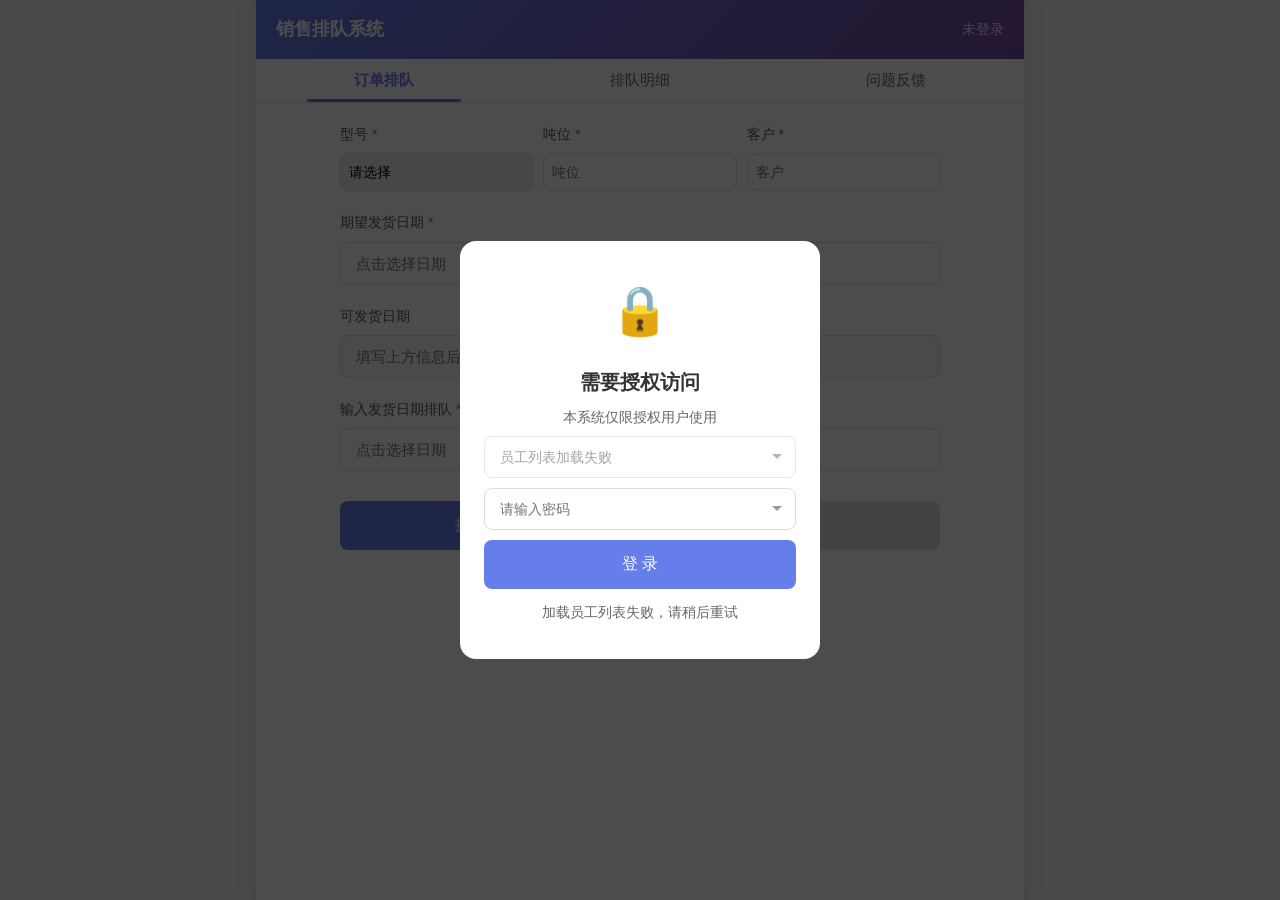
==== index.html @ 38161242 "Complete model filter options" ====
<!DOCTYPE html>
<html lang="zh-CN">
<head>
    <meta charset="UTF-8">
    <meta name="viewport" content="width=device-width, initial-scale=1.0, maximum-scale=1.0, user-scalable=no">
    <title>销售排队系统</title>
    <link rel="stylesheet" href="/css/style.css?v=26">
</head>
<body>
    <div id="authOverlay" class="auth-overlay" style="display:none;">
        <div class="auth-box">
            <div class="auth-icon">🔒</div>
            <h2>需要授权访问</h2>
            <p>本系统仅限授权用户使用</p>
            <div class="auth-form">
                <select id="authUserSelect">
                    <option value="">请选择员工</option>
                </select>
                <input type="password" id="authPassword" placeholder="请输入密码" onkeydown="if(event.key==='Enter')doAuth()">
                <button onclick="doAuth()">登 录</button>
            </div>
            <p class="auth-error" id="authError"></p>
        </div>
    </div>

    <div class="container">
        <header class="header">
            <h1>销售排队系统</h1>
            <div class="user-info">
                <span id="userName">未登录</span>
                <button id="changePwdBtn" class="btn-change-pwd" onclick="openChangePwdModal()" style="display:none;">修改密码</button>
                <button id="logoutBtn" class="btn-logout" onclick="doLogout()" style="display:none;">退出</button>
            </div>
        </header>

        <nav class="nav-tabs">
            <button class="tab-btn active" onclick="showTab('create')">订单排队</button>
            <button class="tab-btn" onclick="showTab('list')">排队明细</button>
            <button class="tab-btn" onclick="showTab('feedback')">问题反馈</button>
        </nav>

        <div id="createTab" class="tab-content active">
            <form id="orderForm" class="order-form" autocomplete="off">
                <div class="form-row">
                    <div class="form-group form-col">
                        <label for="model">型号 <span class="required">*</span></label>
                        <select id="model" name="model" required autocomplete="off">
                            <option value="">请选择</option>
                        </select>
                    </div>
                    <div class="form-group form-col">
                        <label for="tonnage">吨位 <span class="required">*</span></label>
                        <input type="number" id="tonnage" name="tonnage" step="0.01" required placeholder="吨位" autocomplete="off">
                    </div>
                    <div class="form-group form-col">
                        <label for="customer">客户 <span class="required">*</span></label>
                        <input type="text" id="customer" name="customer" required placeholder="客户" autocomplete="off">
                    </div>
                </div>

                <div class="form-group">
                    <label for="expectedDate">期望发货日期 <span class="required">*</span></label>
                    <input type="text" id="expectedDate" name="expectedDate" required readonly placeholder="点击选择日期" onclick="showDatePicker(this)" style="cursor:pointer;background:#fff;">
                </div>

                <div class="form-group">
                    <label for="calculatedDate">可发货日期</label>
                    <input type="text" id="calculatedDate" name="calculatedDate" readonly placeholder="填写上方信息后自动计算">
                </div>

                <div class="form-group">
                    <label for="queueDate">输入发货日期排队 <span class="required">*</span></label>
                    <input type="text" id="queueDate" name="queueDate" required readonly placeholder="点击选择日期" onclick="showDatePicker(this)" style="cursor:pointer;background:#fff;">
                </div>

                <div class="form-actions">
                    <button type="submit" class="btn-submit">提交排队</button>
                    <button type="reset" class="btn-reset">重置</button>
                </div>
            </form>
        </div>

        <div id="listTab" class="tab-content">
            <div class="filter-bar">
                <div id="adminFilter" class="admin-filter"></div>
                <select id="filterModel" onchange="filterOrders()">
                    <option value="">全部型号</option>
                </select>
                <input type="text" id="filterCustomer" placeholder="客户筛选..." oninput="filterOrders()">
                <select id="sortSelect" onchange="sortOrders()">
                    <option value="">默认排序</option>
                    <option value="model">按型号排序</option>
                    <option value="queueDate">按排队日期排序</option>
                    <option value="tonnage">按吨位排序</option>
                </select>
            </div>

            <div id="ordersList" class="orders-list">
                <div class="loading">加载中...</div>
            </div>
            <div id="pagination" class="pagination-container"></div>
        </div>

        <div id="feedbackTab" class="tab-content">
            <div class="feedback-card">
                <div class="feedback-icon"><svg class="feedback-phone-icon" viewBox="0 0 24 24" width="56" height="56" fill="none" stroke="#e74c3c" stroke-width="2" stroke-linecap="round" stroke-linejoin="round"><path d="M22 16.92v3a2 2 0 0 1-2.18 2 19.79 19.79 0 0 1-8.63-3.07 19.5 19.5 0 0 1-6-6 19.79 19.79 0 0 1-3.07-8.67A2 2 0 0 1 4.11 2h3a2 2 0 0 1 2 1.72 12.84 12.84 0 0 0 .7 2.81 2 2 0 0 1-.45 2.11L8.09 9.91a16 16 0 0 0 6 6l1.27-1.27a2 2 0 0 1 2.11-.45 12.84 12.84 0 0 0 2.81.7A2 2 0 0 1 22 16.92z"></path></svg></div>
                <h2>遇到问题？</h2>
                <p class="feedback-desc">如果您在使用系统过程中遇到任何问题，请联系技术支持</p>
                <div class="feedback-info">
                    <div class="feedback-item">
                        <span class="feedback-label">联系人</span>
                        <span class="feedback-value">李刚</span>
                    </div>
                    <div class="feedback-item">
                        <span class="feedback-label">电话</span>
                        <a href="tel:18553303897" class="feedback-value feedback-phone">18553303897</a>
                    </div>
                </div>
                <p class="feedback-tip">工作时间：周一至周五 8:30-17:30</p>
            </div>
        </div>
    </div>

    <div id="editModal" class="modal">
        <div class="modal-content">
            <div class="modal-header">
                <h2>修改排队</h2>
                <span class="close" onclick="closeEditModal()">&times;</span>
            </div>
            <form id="editForm" class="order-form">
                <input type="hidden" id="editRowIndex">
                <div class="form-row">
                    <div class="form-group form-col">
                        <label for="editModel">型号</label>
                        <select id="editModel" name="editModel" required>
                            <option value="">请选择</option>
                        </select>
                    </div>
                    <div class="form-group form-col">
                        <label for="editTonnage">吨位</label>
                        <input type="number" id="editTonnage" name="editTonnage" step="0.01" required placeholder="吨位">
                    </div>
                    <div class="form-group form-col">
                        <label for="editCustomer">客户</label>
                        <input type="text" id="editCustomer" name="editCustomer" required placeholder="客户">
                    </div>
                </div>

                <div class="form-group">
                    <label for="editExpectedDate">期望发货日期</label>
                    <input type="text" id="editExpectedDate" name="editExpectedDate" required readonly placeholder="点击选择日期" onclick="showDatePicker(this)" style="cursor:pointer;background:#fff;">
                </div>

                <div class="form-group">
                    <label for="editCalculatedDate">可发货日期</label>
                    <input type="text" id="editCalculatedDate" name="editCalculatedDate" readonly placeholder="修改上方信息后自动计算">
                </div>

                <div class="form-group">
                    <label for="editQueueDate">输入发货日期排队</label>
                    <input type="text" id="editQueueDate" name="editQueueDate" required readonly placeholder="点击选择日期" onclick="showDatePicker(this)" style="cursor:pointer;background:#fff;">
                    <div class="date-hint" id="editDateHint"></div>
                </div>

                <div class="form-actions">
                    <button type="submit" class="btn-submit">保存修改</button>
                    <button type="button" class="btn-cancel" onclick="closeEditModal()">取消</button>
                </div>
            </form>
        </div>
    </div>

    <div id="changePwdModal" class="modal">
        <div class="modal-content">
            <div class="modal-header">
                <h2>修改密码</h2>
                <span class="close" onclick="closeChangePwdModal()">&times;</span>
            </div>
            <form id="changePwdForm" class="order-form">
                <div class="form-group">
                    <label for="oldPassword">旧密码</label>
                    <input type="password" id="oldPassword" name="oldPassword" required placeholder="请输入旧密码">
                </div>
                <div class="form-group">
                    <label for="newPassword">新密码</label>
                    <input type="password" id="newPassword" name="newPassword" required placeholder="请输入新密码">
                </div>
                <div class="form-group">
                    <label for="confirmPassword">确认新密码</label>
                    <input type="password" id="confirmPassword" name="confirmPassword" required placeholder="请再次输入新密码">
                </div>
                <div class="form-actions">
                    <button type="submit" class="btn-submit">确认修改</button>
                    <button type="button" class="btn-cancel" onclick="closeChangePwdModal()">取消</button>
                </div>
            </form>
        </div>
    </div>

    <div id="toast" class="toast"></div>

    <script src="/js/app.js?v=26"></script>
</body>
</html>
---- css/style.css ----
* {
    margin: 0;
    padding: 0;
    box-sizing: border-box;
}

body {
    font-family: -apple-system, BlinkMacSystemFont, 'Segoe UI', 'PingFang SC', 'Hiragino Sans GB', 'Microsoft YaHei', sans-serif;
    background-color: #f5f5f5;
    color: #333;
    line-height: 1.6;
}

.container {
    max-width: 100%;
    min-height: 100vh;
    background: #fff;
}

.header {
    background: linear-gradient(135deg, #667eea 0%, #764ba2 100%);
    color: white;
    padding: 15px 20px;
    display: flex;
    justify-content: space-between;
    align-items: center;
    position: sticky;
    top: 0;
    z-index: 100;
}

.header h1 {
    font-size: 18px;
    font-weight: 600;
}

.user-info {
    font-size: 14px;
    opacity: 0.9;
}

.nav-tabs {
    display: flex;
    background: #fff;
    border-bottom: 1px solid #e0e0e0;
    position: sticky;
    top: 56px;
    z-index: 99;
}

.tab-btn {
    flex: 1;
    padding: 12px;
    border: none;
    background: #fff;
    color: #666;
    font-size: 15px;
    cursor: pointer;
    transition: all 0.3s;
    position: relative;
}

.tab-btn.active {
    color: #667eea;
    font-weight: 600;
}

.tab-btn.active::after {
    content: '';
    position: absolute;
    bottom: 0;
    left: 20%;
    right: 20%;
    height: 3px;
    background: #667eea;
    border-radius: 2px;
}

.tab-content {
    display: none;
    padding: 20px;
}

.tab-content.active {
    display: block;
}

.order-form {
    max-width: 600px;
    margin: 0 auto;
}

.form-group {
    margin-bottom: 20px;
}

.form-row {
    display: flex;
    gap: 10px;
    margin-bottom: 0;
}

.form-row .form-group {
    flex: 1;
    margin-bottom: 20px;
}

.form-row .form-col input,
.form-row .form-col select {
    padding: 10px 8px;
    font-size: 14px;
}

.form-group label {
    display: block;
    margin-bottom: 8px;
    font-size: 14px;
    font-weight: 500;
    color: #555;
}

.form-group input,
.form-group select {
    width: 100%;
    padding: 12px 15px;
    border: 1px solid #ddd;
    border-radius: 8px;
    font-size: 15px;
    transition: border-color 0.3s;
    -webkit-appearance: none;
    appearance: none;
}

.form-group input:focus,
.form-group select:focus {
    outline: none;
    border-color: #667eea;
}

.form-group input[readonly] {
    background: #f8f9fa;
    color: #666;
}

.required {
    color: #e74c3c;
}

.date-hint {
    font-size: 12px;
    margin-top: 6px;
    min-height: 18px;
}

/* 授权弹窗 */
.auth-overlay {
    position: fixed;
    top: 0;
    left: 0;
    width: 100%;
    height: 100%;
    background: rgba(0,0,0,0.7);
    z-index: 2000;
    display: flex;
    justify-content: center;
    align-items: center;
    padding: 20px;
}

.auth-box {
    background: white;
    border-radius: 16px;
    padding: 32px 24px;
    width: 100%;
    max-width: 360px;
    text-align: center;
}

.auth-icon {
    font-size: 48px;
    margin-bottom: 16px;
}

.auth-box h2 {
    font-size: 20px;
    margin-bottom: 8px;
    color: #333;
}

.auth-box p {
    color: #666;
    font-size: 14px;
    margin-bottom: 4px;
}

.auth-hint {
    color: #999;
    font-size: 12px;
    margin-bottom: 16px;
    margin-top: 8px;
}

.auth-btn-wechat {
    padding: 14px 32px;
    background: #667eea;
    color: white;
    border: none;
    border-radius: 8px;
    font-size: 16px;
    font-weight: 500;
    cursor: pointer;
    width: 100%;
}

.auth-form {
    display: flex;
    flex-direction: column;
    gap: 10px;
    margin-top: 8px;
}

.auth-form input,
.auth-form select {
    padding: 12px 15px;
    border: 1px solid #ddd;
    border-radius: 8px;
    font-size: 14px;
    width: 100%;
    box-sizing: border-box;
    appearance: none;
    -webkit-appearance: none;
    background-color: #fff;
    background-image: url("data:image/svg+xml,%3Csvg xmlns='http://www.w3.org/2000/svg' width='12' height='12' viewBox='0 0 12 12'%3E%3Cpath fill='%23999' d='M6 8L1 3h10z'/%3E%3C/svg%3E");
    background-repeat: no-repeat;
    background-position: right 12px center;
    padding-right: 32px;
}

.auth-form select:focus {
    outline: none;
    border-color: #667eea;
    box-shadow: 0 0 0 2px rgba(102,126,234,0.15);
}

.auth-form button {
    padding: 14px;
    background: #667eea;
    color: white;
    border: none;
    border-radius: 8px;
    font-size: 16px;
    font-weight: 500;
    cursor: pointer;
}

.auth-error {
    color: #e74c3c;
    font-size: 13px;
    margin-top: 12px;
    min-height: 18px;
}

.btn-change-pwd,
.btn-logout {
    background: rgba(255,255,255,0.2);
    color: white;
    border: 1px solid rgba(255,255,255,0.4);
    border-radius: 4px;
    padding: 4px 10px;
    font-size: 12px;
    cursor: pointer;
    margin-left: 8px;
}

.btn-logout {
    background: rgba(255,100,100,0.3);
    border-color: rgba(255,100,100,0.5);
}

.form-actions {
    display: flex;
    gap: 12px;
    margin-top: 30px;
}

.btn-submit,
.btn-reset,
.btn-cancel {
    flex: 1;
    padding: 14px;
    border: none;
    border-radius: 8px;
    font-size: 16px;
    font-weight: 500;
    cursor: pointer;
    transition: all 0.3s;
}

.btn-submit {
    background: #667eea;
    color: white;
}

.btn-reset,
.btn-cancel {
    background: #e0e0e0;
    color: #666;
}

.btn-submit:active,
.btn-reset:active,
.btn-cancel:active {
    transform: scale(0.98);
}

.filter-bar {
    display: flex;
    gap: 10px;
    margin-bottom: 20px;
}

.filter-bar input,
.filter-bar select {
    flex: 1;
    padding: 10px;
    border: 1px solid #ddd;
    border-radius: 6px;
    font-size: 14px;
}

.orders-list {
    overflow-x: auto;
    -webkit-overflow-scrolling: touch;
}

.order-table {
    width: 100%;
    border-collapse: collapse;
    font-size: 15px;
    background: #fff;
}

.order-table thead {
    position: sticky;
    top: 0;
    z-index: 10;
}

.order-table th {
    background: #f0f2f5;
    color: #555;
    font-weight: 600;
    padding: 10px 8px;
    text-align: left;
    white-space: nowrap;
    border-bottom: 2px solid #e0e0e0;
    font-size: 14px;
}

.order-table td {
    padding: 10px 8px;
    border-bottom: 1px solid #f0f0f0;
    color: #333;
    vertical-align: middle;
}

.order-table tbody tr:hover {
    background: #f8f9ff;
}

.order-table tbody tr:active {
    background: #eef1ff;
}

.td-model {
    font-weight: 600;
    color: #333;
    white-space: nowrap;
}

/* 管理员筛选样式 */
.admin-filter {
    display: flex;
    gap: 8px;
}

.admin-filter button {
    padding: 6px 14px;
    border: 1px solid #667eea;
    background: #fff;
    color: #667eea;
    border-radius: 6px;
    cursor: pointer;
    font-size: 13px;
    transition: all 0.2s;
    white-space: nowrap;
}

.admin-filter button:hover {
    background: #f0f2ff;
}

.admin-filter button.active {
    background: #667eea;
    color: #fff;
}

/* 分页样式 */
.pagination-container {
    padding: 15px 20px;
    display: flex;
    justify-content: center;
}

.pagination {
    display: flex;
    align-items: center;
    gap: 10px;
}

.pagination button {
    padding: 8px 16px;
    border: 1px solid #667eea;
    background: #fff;
    color: #667eea;
    border-radius: 6px;
    cursor: pointer;
    font-size: 14px;
}

.pagination button:hover:not(:disabled) {
    background: #667eea;
    color: #fff;
}

.pagination button:disabled {
    border-color: #ccc;
    color: #999;
    cursor: not-allowed;
}

.pagination .page-info {
    font-size: 14px;
    color: #666;
    min-width: 60px;
    text-align: center;
}

.td-calc {
    color: #667eea;
    font-weight: 500;
}

.td-actions {
    white-space: nowrap;
}

.btn-edit,
.btn-delete {
    padding: 5px 12px;
    border: none;
    border-radius: 4px;
    font-size: 12px;
    cursor: pointer;
    margin-right: 4px;
    transition: all 0.2s;
}

.btn-edit {
    background: #667eea;
    color: white;
}

.btn-delete {
    background: #e74c3c;
    color: white;
}

.btn-edit:active,
.btn-delete:active {
    transform: scale(0.95);
    opacity: 0.8;
}

.modal {
    display: none;
    position: fixed;
    top: 0;
    left: 0;
    width: 100%;
    height: 100%;
    background: rgba(0,0,0,0.5);
    z-index: 1000;
    justify-content: center;
    align-items: flex-end;
}

.modal.show {
    display: flex;
}

.modal-content {
    background: white;
    width: 100%;
    max-height: 90vh;
    overflow-y: auto;
    border-radius: 20px 20px 0 0;
    padding: 20px;
    animation: slideUp 0.3s ease;
}

@keyframes slideUp {
    from {
        transform: translateY(100%);
    }
    to {
        transform: translateY(0);
    }
}

.modal-header {
    display: flex;
    justify-content: space-between;
    align-items: center;
    margin-bottom: 20px;
}

.modal-header h2 {
    font-size: 18px;
}

.close {
    font-size: 28px;
    color: #999;
    cursor: pointer;
}

.toast {
    position: fixed;
    top: 70px;
    left: 50%;
    transform: translateX(-50%) translateY(-100px);
    background: #333;
    color: white;
    padding: 12px 24px;
    border-radius: 8px;
    font-size: 14px;
    z-index: 1001;
    opacity: 0;
    transition: all 0.3s;
}

.toast.show {
    transform: translateX(-50%) translateY(0);
    opacity: 1;
}

.toast.success {
    background: #27ae60;
}

.toast.error {
    background: #e74c3c;
}

.loading {
    text-align: center;
    padding: 40px;
    color: #999;
}

.empty-state {
    text-align: center;
    padding: 60px 20px;
    color: #999;
}

.empty-state-icon {
    font-size: 48px;
    margin-bottom: 16px;
}

/* 问题反馈页面 */
.feedback-card {
    max-width: 400px;
    margin: 40px auto;
    background: white;
    border-radius: 16px;
    padding: 40px 24px;
    text-align: center;
    box-shadow: 0 4px 20px rgba(0,0,0,0.08);
}

.feedback-icon {
    margin-bottom: 16px;
}

.feedback-phone-icon {
    color: #e74c3c;
    stroke: #e74c3c;
}

.feedback-card h2 {
    font-size: 22px;
    color: #333;
    margin-bottom: 8px;
}

.feedback-desc {
    color: #666;
    font-size: 14px;
    margin-bottom: 24px;
}

.feedback-info {
    background: #f8f9fa;
    border-radius: 12px;
    padding: 20px;
    margin-bottom: 16px;
}

.feedback-item {
    display: flex;
    flex-direction: row;
    justify-content: flex-start;
    align-items: baseline;
    padding: 10px 0;
    border-bottom: 1px solid #eee;
    gap: 16px;
}

.feedback-item:last-child {
    border-bottom: none;
}

.feedback-label {
    color: #888;
    font-size: 14px;
    width: 48px;
    text-align: justify;
    text-align-last: justify;
    flex-shrink: 0;
}

.feedback-value {
    color: #333;
    font-size: 16px;
    font-weight: 500;
}

.feedback-phone {
    color: #e74c3c;
    text-decoration: none;
}

.feedback-phone:link,
.feedback-phone:visited,
.feedback-phone:hover,
.feedback-phone:active {
    color: #e74c3c;
}

.feedback-tip {
    color: #999;
    font-size: 12px;
}

/* APP响应式修复 */
@media (max-width: 480px) {
    .nav-tabs {
        top: 52px;
    }
    
    .tab-btn {
        font-size: 13px;
        padding: 10px 4px;
    }
    
    /* 紧凑标签+输入框布局 */
    .form-row {
        flex-direction: column;
        gap: 0;
    }
    
    .form-row .form-group {
        display: flex;
        align-items: center;
        gap: 8px;
        margin-bottom: 12px;
    }
    
    .form-row .form-group label {
        width: 50px;
        flex-shrink: 0;
        margin-bottom: 0;
        font-size: 14px;
        text-align: right;
    }
    
    .form-row .form-col input,
    .form-row .form-col select {
        flex: 1;
        padding: 8px 10px;
        font-size: 14px;
    }
    
    .filter-bar {
        flex-wrap: wrap;
    }
    
    .filter-bar input,
    .filter-bar select {
        min-width: 45%;
        font-size: 13px;
    }
    
    .order-table {
        font-size: 14px;
    }
    
    .order-table th,
    .order-table td {
        padding: 8px 4px;
    }
    
    .btn-edit,
    .btn-delete {
        padding: 4px 8px;
        font-size: 11px;
    }
}

@media (min-width: 768px) {
    .container {
        max-width: 768px;
        margin: 0 auto;
        box-shadow: 0 0 20px rgba(0,0,0,0.1);
    }
    
    .modal {
        align-items: center;
    }
    
    .modal-content {
        max-width: 500px;
        border-radius: 12px;
        max-height: 80vh;
    }
}
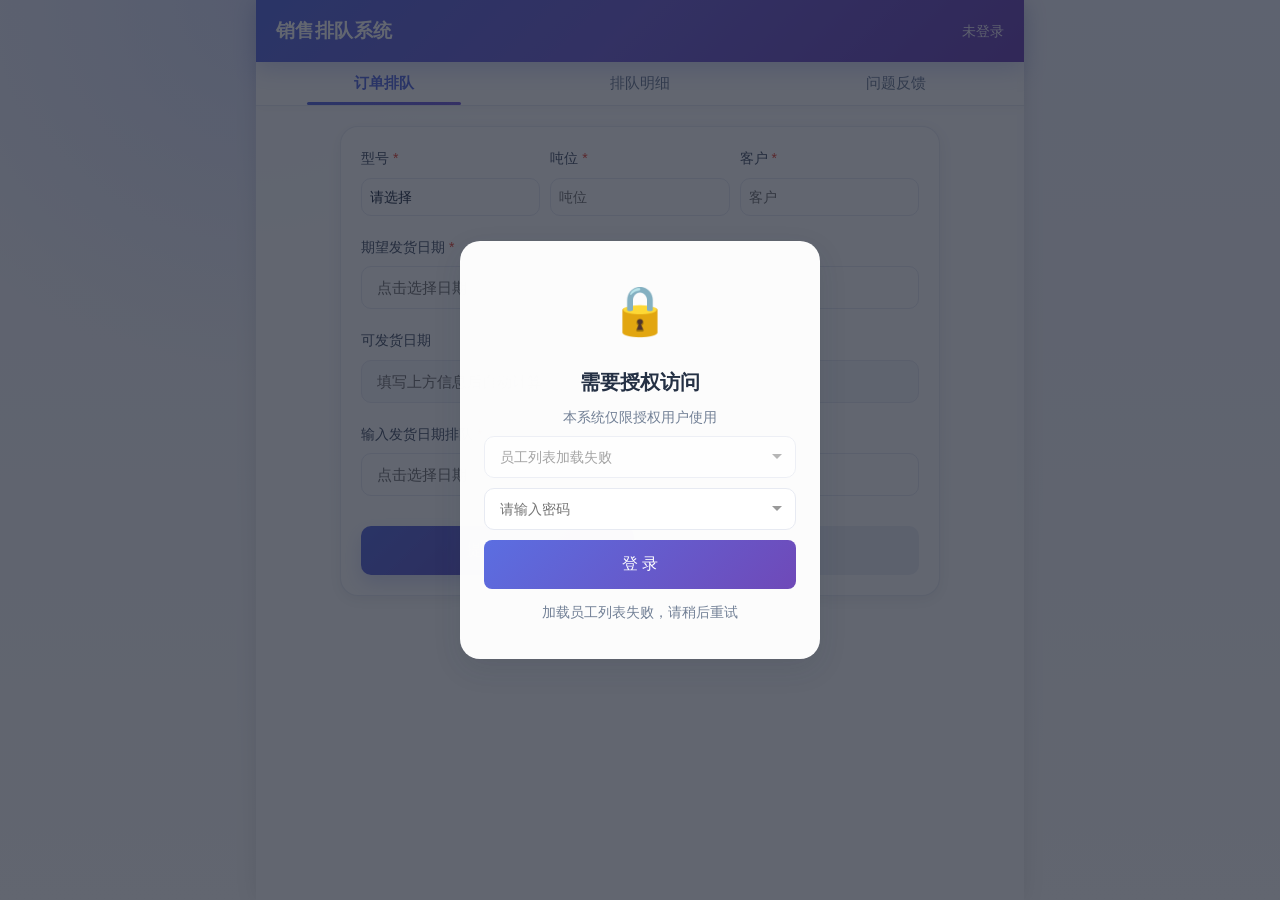
==== commit 5a33397a: "Polish app visual design" ====
--- a/index.html
+++ b/index.html
@@ -4,7 +4,7 @@
     <meta charset="UTF-8">
     <meta name="viewport" content="width=device-width, initial-scale=1.0, maximum-scale=1.0, user-scalable=no">
     <title>销售排队系统</title>
-    <link rel="stylesheet" href="/css/style.css?v=26">
+    <link rel="stylesheet" href="/css/style.css?v=31">
 </head>
 <body>
     <div id="authOverlay" class="auth-overlay" style="display:none;">
@@ -199,6 +199,6 @@
 
     <div id="toast" class="toast"></div>
 
-    <script src="/js/app.js?v=26"></script>
+    <script src="/js/app.js?v=31"></script>
 </body>
 </html>
--- a/css/style.css
+++ b/css/style.css
@@ -4,34 +4,53 @@
     box-sizing: border-box;
 }
 
+:root {
+    --primary: #5b6ee1;
+    --primary-dark: #6f49b8;
+    --primary-soft: #eef1ff;
+    --danger: #e74c3c;
+    --success: #27ae60;
+    --text-main: #243044;
+    --text-muted: #728096;
+    --line: #e7eaf2;
+    --surface: #ffffff;
+    --surface-soft: #f7f8fc;
+    --shadow-sm: 0 4px 14px rgba(36, 48, 68, 0.08);
+    --shadow-md: 0 10px 28px rgba(36, 48, 68, 0.12);
+}
+
 body {
     font-family: -apple-system, BlinkMacSystemFont, 'Segoe UI', 'PingFang SC', 'Hiragino Sans GB', 'Microsoft YaHei', sans-serif;
-    background-color: #f5f5f5;
-    color: #333;
+    background:
+        radial-gradient(circle at 20% 0%, rgba(102,126,234,0.16), transparent 28%),
+        linear-gradient(180deg, #f4f6ff 0%, #f7f8fc 38%, #ffffff 100%);
+    color: var(--text-main);
     line-height: 1.6;
 }
 
 .container {
     max-width: 100%;
     min-height: 100vh;
-    background: #fff;
+    background: rgba(255,255,255,0.92);
 }
 
 .header {
-    background: linear-gradient(135deg, #667eea 0%, #764ba2 100%);
+    background: linear-gradient(135deg, var(--primary) 0%, #7564d8 48%, var(--primary-dark) 100%);
     color: white;
-    padding: 15px 20px;
+    padding: 16px 20px;
     display: flex;
     justify-content: space-between;
     align-items: center;
     position: sticky;
     top: 0;
     z-index: 100;
+    box-shadow: 0 8px 22px rgba(91,110,225,0.25);
 }
 
 .header h1 {
-    font-size: 18px;
-    font-weight: 600;
+    font-size: 19px;
+    font-weight: 700;
+    letter-spacing: 0.02em;
 }
 
 .user-info {
@@ -41,11 +60,12 @@
 
 .nav-tabs {
     display: flex;
-    background: #fff;
-    border-bottom: 1px solid #e0e0e0;
+    background: rgba(255,255,255,0.96);
+    border-bottom: 1px solid var(--line);
     position: sticky;
     top: 56px;
     z-index: 99;
+    box-shadow: 0 2px 10px rgba(36,48,68,0.04);
 }
 
 .tab-btn {
@@ -53,7 +73,7 @@
     padding: 12px;
     border: none;
     background: #fff;
-    color: #666;
+    color: var(--text-muted);
     font-size: 15px;
     cursor: pointer;
     transition: all 0.3s;
@@ -61,8 +81,8 @@
 }
 
 .tab-btn.active {
-    color: #667eea;
-    font-weight: 600;
+    color: var(--primary);
+    font-weight: 700;
 }
 
 .tab-btn.active::after {
@@ -72,7 +92,7 @@
     left: 20%;
     right: 20%;
     height: 3px;
-    background: #667eea;
+    background: linear-gradient(90deg, var(--primary), #7a62dd);
     border-radius: 2px;
 }
 
@@ -88,6 +108,11 @@
 .order-form {
     max-width: 600px;
     margin: 0 auto;
+    background: var(--surface);
+    border: 1px solid rgba(231,234,242,0.9);
+    border-radius: 18px;
+    padding: 20px;
+    box-shadow: var(--shadow-sm);
 }
 
 .form-group {
@@ -116,17 +141,19 @@
     margin-bottom: 8px;
     font-size: 14px;
     font-weight: 500;
-    color: #555;
+    color: #4a566b;
 }
 
 .form-group input,
 .form-group select {
     width: 100%;
     padding: 12px 15px;
-    border: 1px solid #ddd;
-    border-radius: 8px;
+    border: 1px solid var(--line);
+    border-radius: 10px;
     font-size: 15px;
-    transition: border-color 0.3s;
+    background: #fff;
+    color: var(--text-main);
+    transition: border-color 0.2s, box-shadow 0.2s, background-color 0.2s;
     -webkit-appearance: none;
     appearance: none;
 }
@@ -134,12 +161,13 @@
 .form-group input:focus,
 .form-group select:focus {
     outline: none;
-    border-color: #667eea;
+    border-color: var(--primary);
+    box-shadow: 0 0 0 3px rgba(91,110,225,0.14);
 }
 
 .form-group input[readonly] {
-    background: #f8f9fa;
-    color: #666;
+    background: var(--surface-soft);
+    color: #5d6880;
 }
 
 .required {
@@ -159,7 +187,7 @@
     left: 0;
     width: 100%;
     height: 100%;
-    background: rgba(0,0,0,0.7);
+    background: rgba(18,24,38,0.66);
     z-index: 2000;
     display: flex;
     justify-content: center;
@@ -168,12 +196,13 @@
 }
 
 .auth-box {
-    background: white;
-    border-radius: 16px;
+    background: rgba(255,255,255,0.98);
+    border-radius: 20px;
     padding: 32px 24px;
     width: 100%;
     max-width: 360px;
     text-align: center;
+    box-shadow: var(--shadow-md);
 }
 
 .auth-icon {
@@ -184,11 +213,11 @@
 .auth-box h2 {
     font-size: 20px;
     margin-bottom: 8px;
-    color: #333;
+    color: var(--text-main);
 }
 
 .auth-box p {
-    color: #666;
+    color: var(--text-muted);
     font-size: 14px;
     margin-bottom: 4px;
 }
@@ -202,7 +231,7 @@
 
 .auth-btn-wechat {
     padding: 14px 32px;
-    background: #667eea;
+    background: linear-gradient(135deg, var(--primary), var(--primary-dark));
     color: white;
     border: none;
     border-radius: 8px;
@@ -222,8 +251,8 @@
 .auth-form input,
 .auth-form select {
     padding: 12px 15px;
-    border: 1px solid #ddd;
-    border-radius: 8px;
+    border: 1px solid var(--line);
+    border-radius: 10px;
     font-size: 14px;
     width: 100%;
     box-sizing: border-box;
@@ -238,13 +267,13 @@
 
 .auth-form select:focus {
     outline: none;
-    border-color: #667eea;
-    box-shadow: 0 0 0 2px rgba(102,126,234,0.15);
+    border-color: var(--primary);
+    box-shadow: 0 0 0 3px rgba(91,110,225,0.14);
 }
 
 .auth-form button {
     padding: 14px;
-    background: #667eea;
+    background: linear-gradient(135deg, var(--primary), var(--primary-dark));
     color: white;
     border: none;
     border-radius: 8px;
@@ -262,10 +291,10 @@
 
 .btn-change-pwd,
 .btn-logout {
-    background: rgba(255,255,255,0.2);
+    background: rgba(255,255,255,0.18);
     color: white;
     border: 1px solid rgba(255,255,255,0.4);
-    border-radius: 4px;
+    border-radius: 999px;
     padding: 4px 10px;
     font-size: 12px;
     cursor: pointer;
@@ -273,7 +302,7 @@
 }
 
 .btn-logout {
-    background: rgba(255,100,100,0.3);
+    background: rgba(255,100,100,0.28);
     border-color: rgba(255,100,100,0.5);
 }
 
@@ -289,22 +318,23 @@
     flex: 1;
     padding: 14px;
     border: none;
-    border-radius: 8px;
+    border-radius: 10px;
     font-size: 16px;
     font-weight: 500;
     cursor: pointer;
-    transition: all 0.3s;
+    transition: transform 0.2s, box-shadow 0.2s, opacity 0.2s;
 }
 
 .btn-submit {
-    background: #667eea;
+    background: linear-gradient(135deg, var(--primary), var(--primary-dark));
     color: white;
+    box-shadow: 0 8px 18px rgba(91,110,225,0.22);
 }
 
 .btn-reset,
 .btn-cancel {
-    background: #e0e0e0;
-    color: #666;
+    background: #edf0f7;
+    color: #536079;
 }
 
 .btn-submit:active,
@@ -315,7 +345,7 @@
 
 .filter-bar {
     display: flex;
-    gap: 10px;
+    gap: 12px;
     margin-bottom: 20px;
 }
 
@@ -323,14 +353,26 @@
 .filter-bar select {
     flex: 1;
     padding: 10px;
-    border: 1px solid #ddd;
-    border-radius: 6px;
-    font-size: 14px;
+    border: 1px solid var(--line);
+    border-radius: 10px;
+    font-size: 14px;
+    background: #fff;
+    transition: border-color 0.2s, box-shadow 0.2s;
+}
+
+.filter-bar input:focus,
+.filter-bar select:focus {
+    outline: none;
+    border-color: var(--primary);
+    box-shadow: 0 0 0 3px rgba(91,110,225,0.12);
 }
 
 .orders-list {
     overflow-x: auto;
     -webkit-overflow-scrolling: touch;
+    border-radius: 14px;
+    box-shadow: var(--shadow-sm);
+    background: #fff;
 }
 
 .order-table {
@@ -347,25 +389,25 @@
 }
 
 .order-table th {
-    background: #f0f2f5;
-    color: #555;
-    font-weight: 600;
+    background: linear-gradient(180deg, #f5f7fc, #eef1f8);
+    color: #4a566b;
+    font-weight: 700;
     padding: 10px 8px;
     text-align: left;
     white-space: nowrap;
-    border-bottom: 2px solid #e0e0e0;
+    border-bottom: 2px solid var(--line);
     font-size: 14px;
 }
 
 .order-table td {
     padding: 10px 8px;
-    border-bottom: 1px solid #f0f0f0;
-    color: #333;
+    border-bottom: 1px solid #eef1f6;
+    color: var(--text-main);
     vertical-align: middle;
 }
 
 .order-table tbody tr:hover {
-    background: #f8f9ff;
+    background: var(--primary-soft);
 }
 
 .order-table tbody tr:active {
@@ -374,7 +416,7 @@
 
 .td-model {
     font-weight: 600;
-    color: #333;
+    color: #1f2a3d;
     white-space: nowrap;
 }
 
@@ -386,10 +428,10 @@
 
 .admin-filter button {
     padding: 6px 14px;
-    border: 1px solid #667eea;
+    border: 1px solid var(--primary);
     background: #fff;
-    color: #667eea;
-    border-radius: 6px;
+    color: var(--primary);
+    border-radius: 999px;
     cursor: pointer;
     font-size: 13px;
     transition: all 0.2s;
@@ -397,12 +439,13 @@
 }
 
 .admin-filter button:hover {
-    background: #f0f2ff;
+    background: var(--primary-soft);
 }
 
 .admin-filter button.active {
-    background: #667eea;
+    background: linear-gradient(135deg, var(--primary), #7564d8);
     color: #fff;
+    box-shadow: 0 6px 14px rgba(91,110,225,0.2);
 }
 
 /* 分页样式 */
@@ -420,16 +463,16 @@
 
 .pagination button {
     padding: 8px 16px;
-    border: 1px solid #667eea;
+    border: 1px solid var(--primary);
     background: #fff;
-    color: #667eea;
-    border-radius: 6px;
+    color: var(--primary);
+    border-radius: 999px;
     cursor: pointer;
     font-size: 14px;
 }
 
 .pagination button:hover:not(:disabled) {
-    background: #667eea;
+    background: var(--primary);
     color: #fff;
 }
 
@@ -447,7 +490,7 @@
 }
 
 .td-calc {
-    color: #667eea;
+    color: var(--primary);
     font-weight: 500;
 }
 
@@ -459,7 +502,7 @@
 .btn-delete {
     padding: 5px 12px;
     border: none;
-    border-radius: 4px;
+    border-radius: 7px;
     font-size: 12px;
     cursor: pointer;
     margin-right: 4px;
@@ -467,12 +510,12 @@
 }
 
 .btn-edit {
-    background: #667eea;
+    background: linear-gradient(135deg, var(--primary), #7564d8);
     color: white;
 }
 
 .btn-delete {
-    background: #e74c3c;
+    background: linear-gradient(135deg, var(--danger), #d83b2f);
     color: white;
 }
 
@@ -489,7 +532,7 @@
     left: 0;
     width: 100%;
     height: 100%;
-    background: rgba(0,0,0,0.5);
+    background: rgba(18,24,38,0.55);
     z-index: 1000;
     justify-content: center;
     align-items: flex-end;
@@ -500,13 +543,14 @@
 }
 
 .modal-content {
-    background: white;
+    background: #fff;
     width: 100%;
     max-height: 90vh;
     overflow-y: auto;
-    border-radius: 20px 20px 0 0;
+    border-radius: 22px 22px 0 0;
     padding: 20px;
     animation: slideUp 0.3s ease;
+    box-shadow: 0 -12px 32px rgba(18,24,38,0.18);
 }
 
 @keyframes slideUp {
@@ -540,10 +584,10 @@
     top: 70px;
     left: 50%;
     transform: translateX(-50%) translateY(-100px);
-    background: #333;
+    background: #253044;
     color: white;
     padding: 12px 24px;
-    border-radius: 8px;
+    border-radius: 999px;
     font-size: 14px;
     z-index: 1001;
     opacity: 0;
@@ -556,23 +600,23 @@
 }
 
 .toast.success {
-    background: #27ae60;
+    background: var(--success);
 }
 
 .toast.error {
-    background: #e74c3c;
+    background: var(--danger);
 }
 
 .loading {
     text-align: center;
     padding: 40px;
-    color: #999;
+    color: var(--text-muted);
 }
 
 .empty-state {
     text-align: center;
     padding: 60px 20px;
-    color: #999;
+    color: var(--text-muted);
 }
 
 .empty-state-icon {
@@ -585,10 +629,10 @@
     max-width: 400px;
     margin: 40px auto;
     background: white;
-    border-radius: 16px;
+    border-radius: 20px;
     padding: 40px 24px;
     text-align: center;
-    box-shadow: 0 4px 20px rgba(0,0,0,0.08);
+    box-shadow: var(--shadow-md);
 }
 
 .feedback-icon {
@@ -602,18 +646,18 @@
 
 .feedback-card h2 {
     font-size: 22px;
-    color: #333;
+    color: var(--text-main);
     margin-bottom: 8px;
 }
 
 .feedback-desc {
-    color: #666;
+    color: var(--text-muted);
     font-size: 14px;
     margin-bottom: 24px;
 }
 
 .feedback-info {
-    background: #f8f9fa;
+    background: var(--surface-soft);
     border-radius: 12px;
     padding: 20px;
     margin-bottom: 16px;
@@ -634,7 +678,7 @@
 }
 
 .feedback-label {
-    color: #888;
+    color: var(--text-muted);
     font-size: 14px;
     width: 48px;
     text-align: justify;
@@ -643,7 +687,7 @@
 }
 
 .feedback-value {
-    color: #333;
+    color: var(--text-main);
     font-size: 16px;
     font-weight: 500;
 }
@@ -704,14 +748,85 @@
         font-size: 14px;
     }
     
-    .filter-bar {
-        flex-wrap: wrap;
-    }
-    
-    .filter-bar input,
-    .filter-bar select {
-        min-width: 45%;
-        font-size: 13px;
+    /* 排队明细手机端筛选区：按目标图改成两行网格 */
+    #listTab {
+        padding: 0;
+    }
+
+    #listTab .filter-bar {
+        display: grid;
+        grid-template-columns: repeat(6, 1fr);
+        gap: 6px;
+        margin-bottom: 12px;
+        padding: 0 16px;
+        border: none;
+        background: #fff;
+    }
+
+    #listTab #adminFilter,
+    #listTab #adminFilter .admin-filter {
+        display: contents;
+    }
+
+    #listTab #adminFilter button,
+    #listTab .filter-bar input,
+    #listTab .filter-bar select {
+        width: 100%;
+        min-width: 0;
+        height: 32px;
+        padding: 0 8px;
+        border: 1px solid #ddd;
+        border-radius: 5px;
+        background-color: #fff;
+        color: #667eea;
+        font-family: SimHei, "黑体", "Microsoft YaHei", sans-serif;
+        font-size: 12px;
+        text-align: center;
+        box-shadow: none;
+    }
+
+    #listTab .filter-bar input,
+    #listTab .filter-bar select {
+        color: #333;
+    }
+
+    #listTab #adminFilter button {
+        grid-column: span 2;
+    }
+
+    #listTab #adminFilter button:nth-child(1) {
+        order: 1;
+    }
+
+    #listTab #adminFilter button:nth-child(2) {
+        order: 2;
+    }
+
+    #listTab #sortSelect {
+        grid-column: span 2;
+        order: 3;
+    }
+
+    #listTab #filterModel {
+        grid-column: span 3;
+        order: 4;
+    }
+
+    #listTab #filterCustomer {
+        grid-column: span 3;
+        order: 5;
+    }
+
+    #listTab #adminFilter button.active {
+        background: #667eea;
+        color: #fff;
+        font-weight: 600;
+    }
+
+    #listTab .orders-list,
+    #listTab .pagination-container {
+        padding-left: 16px;
+        padding-right: 16px;
     }
     
     .order-table {
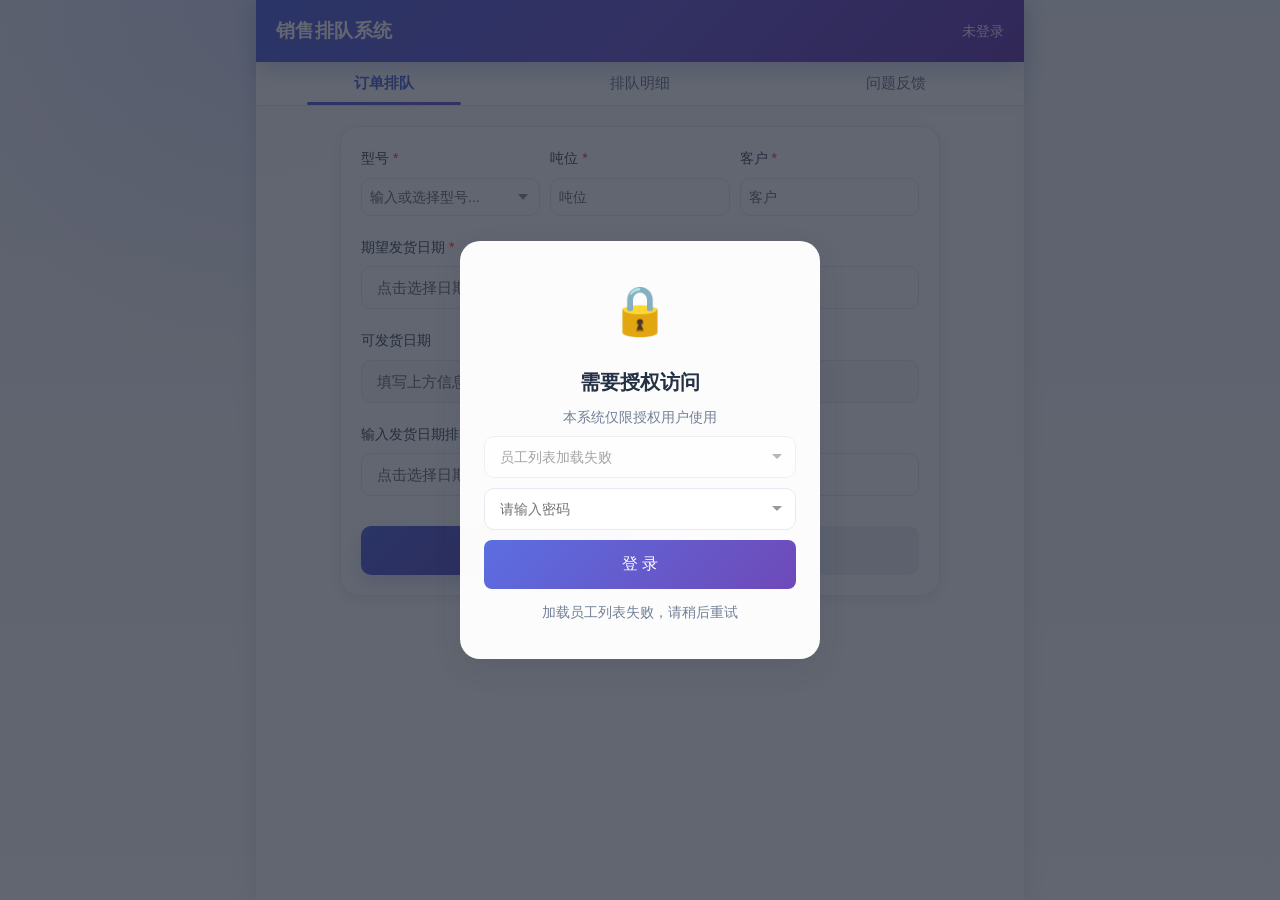
==== commit 6174b991: "feat: 型号选择改为可搜索combobox，输入筛选+下拉展开一体化 - 移除原生select，合并为自定义combobox组件 - 输入框可直接输入关键字实时筛选型号 - 聚焦时自动展开全部型号" ====
--- a/index.html
+++ b/index.html
@@ -4,7 +4,7 @@
     <meta charset="UTF-8">
     <meta name="viewport" content="width=device-width, initial-scale=1.0, maximum-scale=1.0, user-scalable=no">
     <title>销售排队系统</title>
-    <link rel="stylesheet" href="/css/style.css?v=31">
+    <link rel="stylesheet" href="/css/style.css?v=34">
 </head>
 <body>
     <div id="authOverlay" class="auth-overlay" style="display:none;">
@@ -34,9 +34,9 @@
         </header>
 
         <nav class="nav-tabs">
-            <button class="tab-btn active" onclick="showTab('create')">订单排队</button>
-            <button class="tab-btn" onclick="showTab('list')">排队明细</button>
-            <button class="tab-btn" onclick="showTab('feedback')">问题反馈</button>
+            <button class="tab-btn active" onclick="showTab('create', event)">订单排队</button>
+            <button class="tab-btn" onclick="showTab('list', event)">排队明细</button>
+            <button class="tab-btn" onclick="showTab('feedback', event)">问题反馈</button>
         </nav>
 
         <div id="createTab" class="tab-content active">
@@ -44,9 +44,12 @@
                 <div class="form-row">
                     <div class="form-group form-col">
                         <label for="model">型号 <span class="required">*</span></label>
-                        <select id="model" name="model" required autocomplete="off">
-                            <option value="">请选择</option>
-                        </select>
+                        <div class="model-combobox" id="modelCombobox">
+                            <input type="text" id="modelInput" name="model" placeholder="输入或选择型号..." autocomplete="off" required>
+                            <span class="combobox-arrow"></span>
+                            <ul class="combobox-dropdown" id="modelDropdown"></ul>
+                        </div>
+                        <input type="hidden" id="model" name="model">
                     </div>
                     <div class="form-group form-col">
                         <label for="tonnage">吨位 <span class="required">*</span></label>
@@ -199,6 +202,6 @@
 
     <div id="toast" class="toast"></div>
 
-    <script src="/js/app.js?v=31"></script>
+    <script src="/js/app.js?v=34"></script>
 </body>
 </html>
--- a/css/style.css
+++ b/css/style.css
@@ -170,6 +170,95 @@
     color: #5d6880;
 }
 
+/* 型号可搜索下拉框 (combobox) */
+.model-combobox {
+    position: relative;
+    width: 100%;
+}
+
+.model-combobox input {
+    width: 100%;
+    padding: 12px 36px 12px 15px;
+    border: 1px solid var(--line);
+    border-radius: 10px;
+    font-size: 15px;
+    background: #fff;
+    color: var(--text-main);
+    transition: border-color 0.2s, box-shadow 0.2s;
+    -webkit-appearance: none;
+    appearance: none;
+}
+
+.model-combobox input:focus {
+    outline: none;
+    border-color: var(--primary);
+    box-shadow: 0 0 0 3px rgba(91,110,225,0.14);
+}
+
+.combobox-arrow {
+    position: absolute;
+    right: 12px;
+    top: 50%;
+    transform: translateY(-50%);
+    width: 0;
+    height: 0;
+    border-left: 5px solid transparent;
+    border-right: 5px solid transparent;
+    border-top: 6px solid #999;
+    pointer-events: none;
+    transition: transform 0.2s;
+}
+
+.model-combobox.open .combobox-arrow {
+    transform: translateY(-50%) rotate(180deg);
+}
+
+.combobox-dropdown {
+    position: absolute;
+    top: calc(100% + 4px);
+    left: 0;
+    right: 0;
+    max-height: 220px;
+    overflow-y: auto;
+    background: #fff;
+    border: 1px solid var(--line);
+    border-radius: 10px;
+    box-shadow: 0 8px 24px rgba(36,48,68,0.12);
+    z-index: 500;
+    display: none;
+    margin: 0;
+    padding: 4px 0;
+    list-style: none;
+}
+
+.combobox-dropdown.show {
+    display: block;
+}
+
+.combobox-dropdown li {
+    padding: 10px 15px;
+    font-size: 14px;
+    color: var(--text-main);
+    cursor: pointer;
+    transition: background 0.15s;
+}
+
+.combobox-dropdown li:hover,
+.combobox-dropdown li.highlighted {
+    background: var(--primary-soft);
+}
+
+.combobox-dropdown li.empty-msg {
+    color: #999;
+    cursor: default;
+    text-align: center;
+    font-size: 13px;
+}
+
+.combobox-dropdown li.empty-msg:hover {
+    background: transparent;
+}
+
 .required {
     color: #e74c3c;
 }
@@ -499,6 +588,7 @@
 }
 
 .btn-edit,
+.btn-copy,
 .btn-delete {
     padding: 5px 12px;
     border: none;
@@ -514,12 +604,18 @@
     color: white;
 }
 
+.btn-copy {
+    background: linear-gradient(135deg, #18a058, #35b872);
+    color: white;
+}
+
 .btn-delete {
     background: linear-gradient(135deg, var(--danger), #d83b2f);
     color: white;
 }
 
 .btn-edit:active,
+.btn-copy:active,
 .btn-delete:active {
     transform: scale(0.95);
     opacity: 0.8;
@@ -839,6 +935,7 @@
     }
     
     .btn-edit,
+    .btn-copy,
     .btn-delete {
         padding: 4px 8px;
         font-size: 11px;
